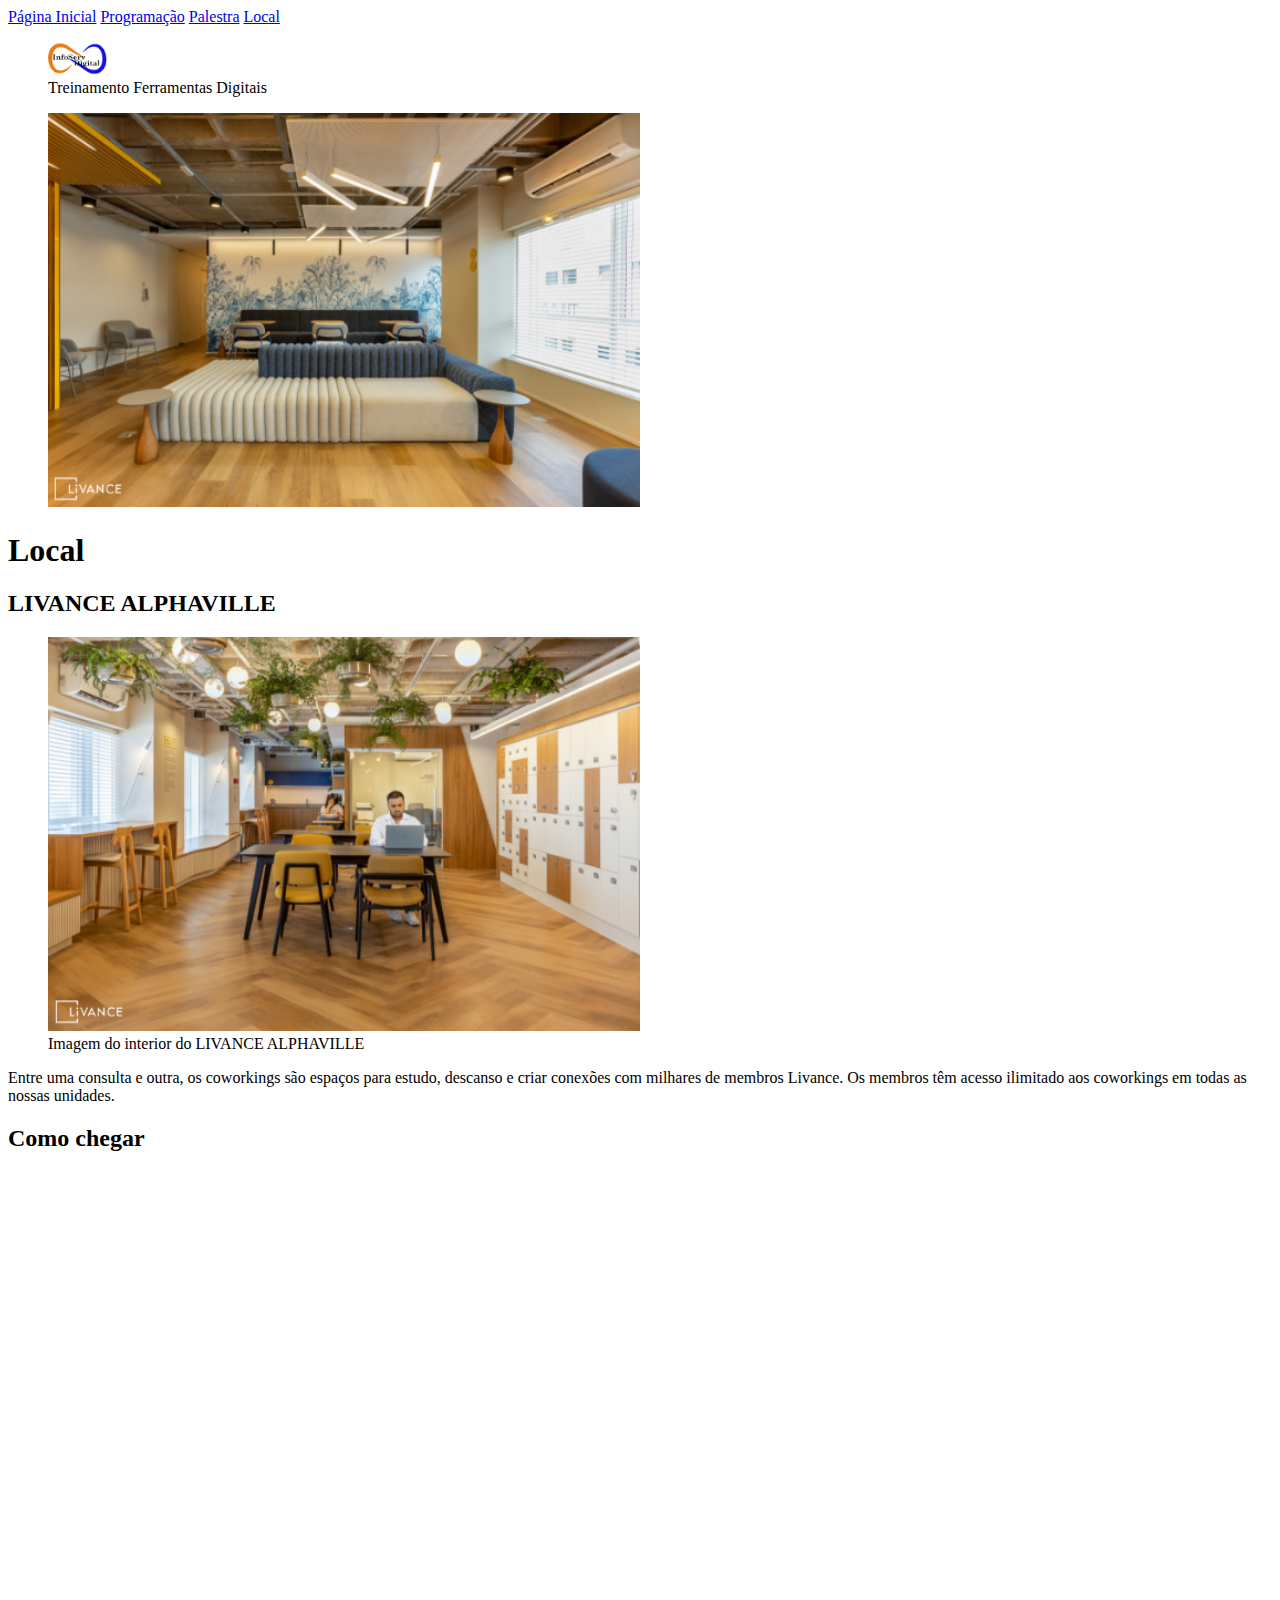
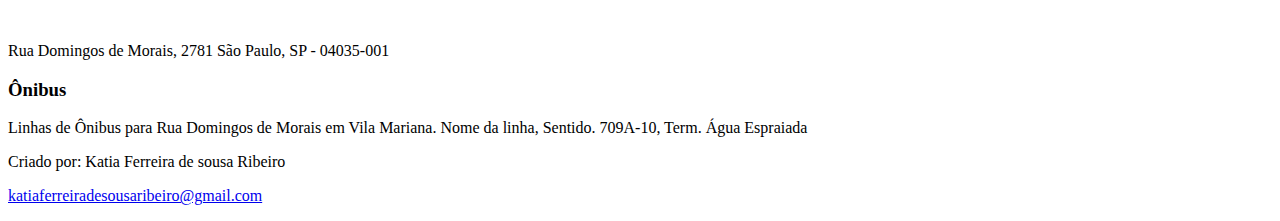
==== local.html @ 5f6a62da "commit projeto descodificadas" ====
<!DOCTYPE html>
<html lang="pt-br">
<head>
    <meta charset="UTF-8">
    <meta http-equiv="X-UA-Compatible" content="IE=edge">
    <meta name="viewport" content="width=device-width, initial-scale=1.0">
    <title>Local</title>
<link rel="shortcut icon" href="./image/logo-inforserv.ico" type="image/x-icon">
</head>
<header>
    <nav>
        <a href="index.html">Página Inicial</a>
        <a href="programacao.html">Programação</a>
        <a href="palestra.html">Palestra</a>
        <a href="local.html">Local</a>
        <figure><img src="./image/logo-inforserv.ico" width="5%" height="5%" alt="Logo infoServ Digital"><figcaption>Treinamento Ferramentas Digitais</figcaption></figure>
    </nav>
</header>
<body>
    <section>
    <figure><img src="./image/sala2.png" width="50%" height="50%" alt="Imagem da sala"></figure>
    <h1>Local</h1>
    <h2>LIVANCE ALPHAVILLE</h2>
    <figure><img src="./image/sala1.png" width="50%" height="50%" alt="Imagem do interior do LIVANCE ALPHAVILLE"><figcaption>Imagem do interior do LIVANCE ALPHAVILLE</figcaption></figure>
    <p>Entre uma consulta e outra, os coworkings são espaços para estudo, descanso e criar conexões com milhares de membros Livance.
        Os membros têm acesso ilimitado aos coworkings em todas as nossas unidades. </p>
    </section>
    <section>
        <h2>Como chegar</h2>
        <iframe src="https://www.google.com/maps/embed?pb=!1m18!1m12!1m3!1d3656.0966023885558!2d-46.638434385250896!3d-23.600868184663298!2m3!1f0!2f0!3f0!3m2!1i1024!2i768!4f13.1!3m3!1m2!1s0x94ce5b7f111a41e9%3A0x9e645602b279de6f!2sLivance%20Vila%20Mariana!5e0!3m2!1spt-BR!2sbr!4v1680519159027!5m2!1spt-BR!2sbr" width="600" height="450" style="border:0;" allowfullscreen="" loading="lazy" referrerpolicy="no-referrer-when-downgrade"></iframe>
        <p>Rua Domingos de Morais, 2781
            São Paulo, SP - 04035-001 </p>
            <h3>Ônibus</h3>
            <p>Linhas de Ônibus para Rua Domingos de Morais em Vila Mariana. Nome da linha, Sentido. 709A-10, Term. Água Espraiada </p>  
    </section>
    <section>
        <footer>
            <p>Criado por: Katia Ferreira de sousa Ribeiro</p>
            <p><a href="mailto:katiaferreiradesousaribeiro@gmail.com">katiaferreiradesousaribeiro@gmail.com</a></p>
          </footer>
    </section>    
</body>
</html>
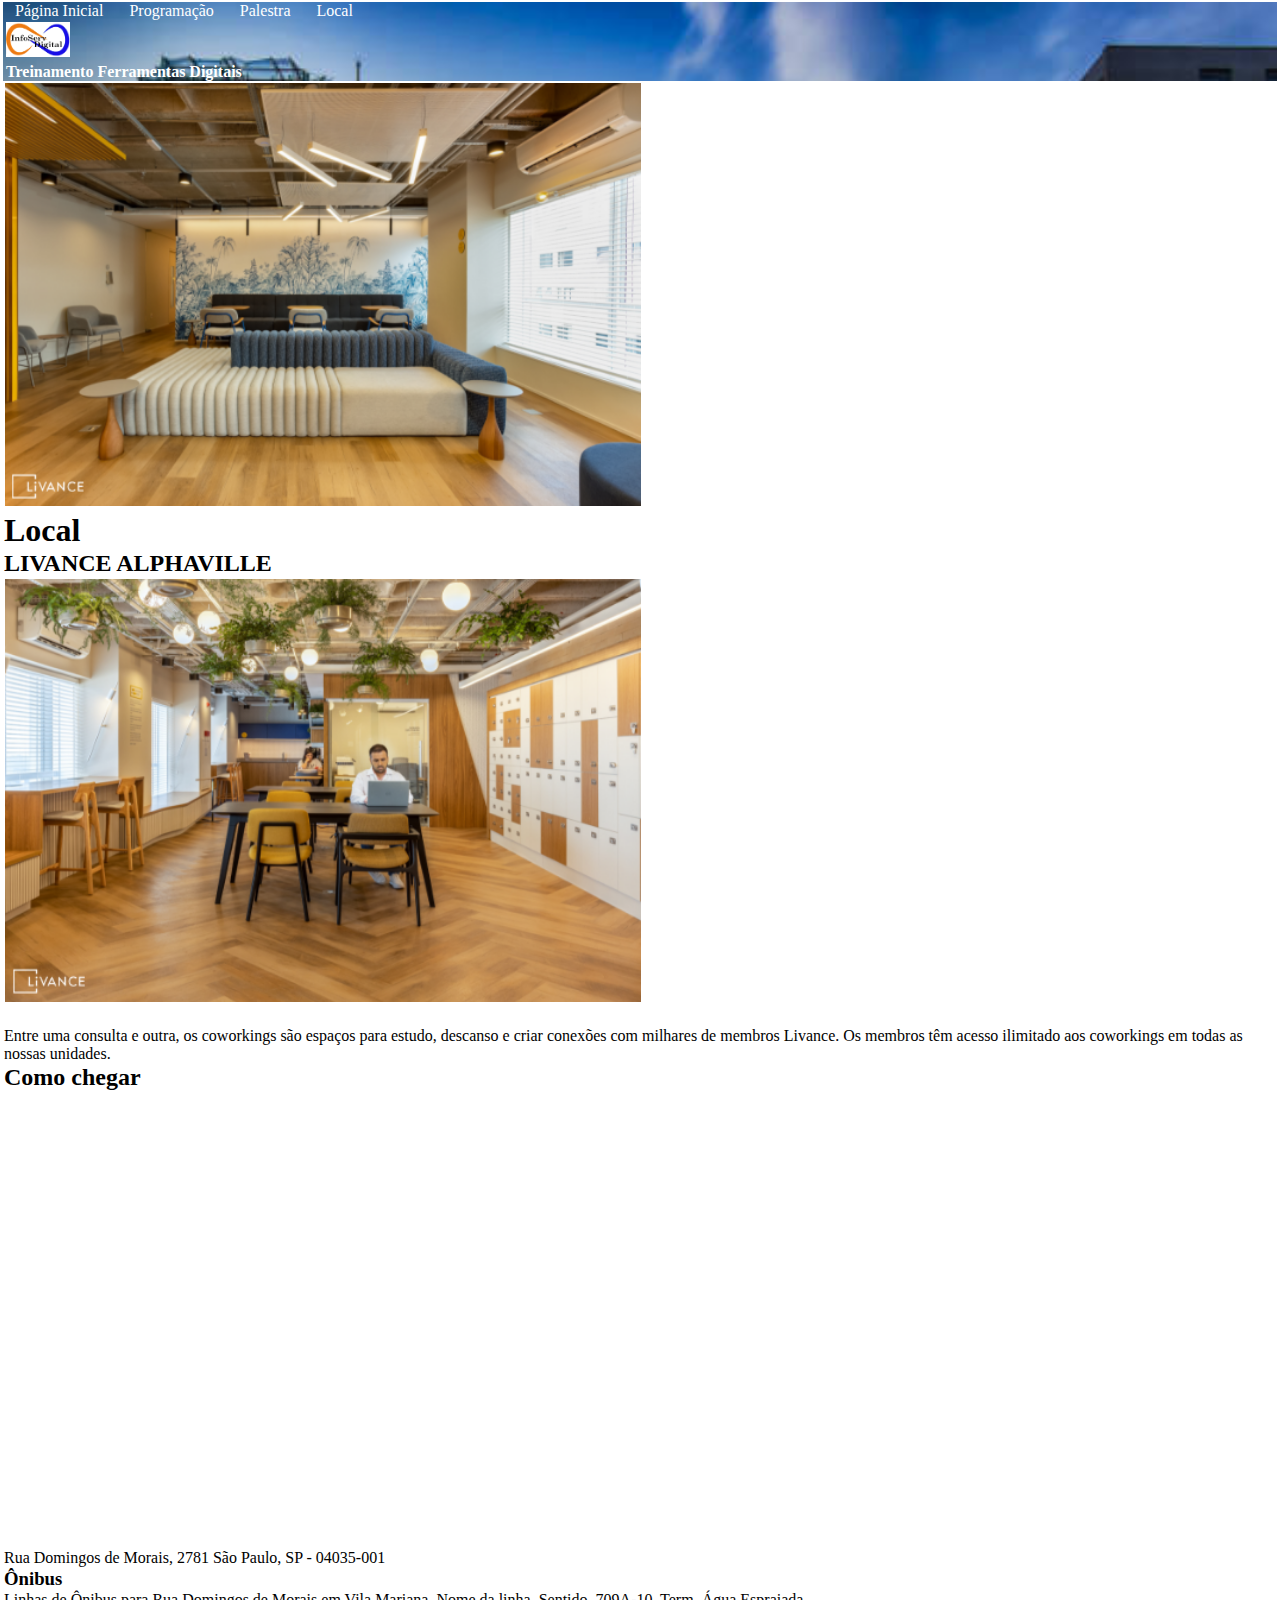
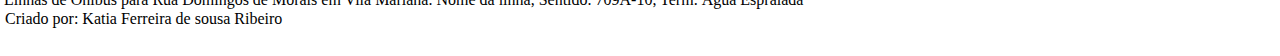
==== commit 44d77d33: "inclusão do CSS" ====
--- a/local.html
+++ b/local.html
@@ -5,6 +5,7 @@
     <meta http-equiv="X-UA-Compatible" content="IE=edge">
     <meta name="viewport" content="width=device-width, initial-scale=1.0">
     <title>Local</title>
+    <link rel="stylesheet" type="text/css" href="style.css" />
 <link rel="shortcut icon" href="./image/logo-inforserv.ico" type="image/x-icon">
 </head>
 <header>
@@ -18,12 +19,12 @@
 </header>
 <body>
     <section>
-    <figure><img src="./image/sala2.png" width="50%" height="50%" alt="Imagem da sala"></figure>
-    <h1>Local</h1>
-    <h2>LIVANCE ALPHAVILLE</h2>
-    <figure><img src="./image/sala1.png" width="50%" height="50%" alt="Imagem do interior do LIVANCE ALPHAVILLE"><figcaption>Imagem do interior do LIVANCE ALPHAVILLE</figcaption></figure>
-    <p>Entre uma consulta e outra, os coworkings são espaços para estudo, descanso e criar conexões com milhares de membros Livance.
-        Os membros têm acesso ilimitado aos coworkings em todas as nossas unidades. </p>
+        <figure><img src="./image/sala2.png" width="50%" height="50%" alt="Imagem da sala"></figure>
+        <h1>Local</h1>
+        <h2>LIVANCE ALPHAVILLE</h2>
+        <figure><img src="./image/sala1.png" width="50%" height="50%" alt="Imagem do interior do LIVANCE ALPHAVILLE"><figcaption>Imagem do interior do LIVANCE ALPHAVILLE</figcaption></figure>
+        <p>Entre uma consulta e outra, os coworkings são espaços para estudo, descanso e criar conexões com milhares de membros Livance.
+            Os membros têm acesso ilimitado aos coworkings em todas as nossas unidades. </p>
     </section>
     <section>
         <h2>Como chegar</h2>
@@ -31,7 +32,7 @@
         <p>Rua Domingos de Morais, 2781
             São Paulo, SP - 04035-001 </p>
             <h3>Ônibus</h3>
-            <p>Linhas de Ônibus para Rua Domingos de Morais em Vila Mariana. Nome da linha, Sentido. 709A-10, Term. Água Espraiada </p>  
+        <p>Linhas de Ônibus para Rua Domingos de Morais em Vila Mariana. Nome da linha, Sentido. 709A-10, Term. Água Espraiada </p>  
     </section>
     <section>
         <footer>
--- a/style.css
+++ b/style.css
@@ -0,0 +1,33 @@
+*{
+    margin: 1px;
+    padding: 0;
+    font-family: 'Open Sans', 'sans-serif';
+}
+
+.list{
+ text-align: end;
+ font-weight: bold;
+ font-size: large;
+}
+a{
+    text-decoration: none;
+    color: white;
+    padding: 10px;
+    margin: top 0;
+}
+header{
+    background-image: url(image/paulista.jpg);
+    background-repeat: no-repeat;
+    background-size: cover;
+}
+.logo{
+    position: relative;
+    left: 40%;  
+}
+figcaption{
+    color: white;
+    font-weight: bold;
+}
+.quem-somos{
+    background-color: rgb(248, 248, 72);
+}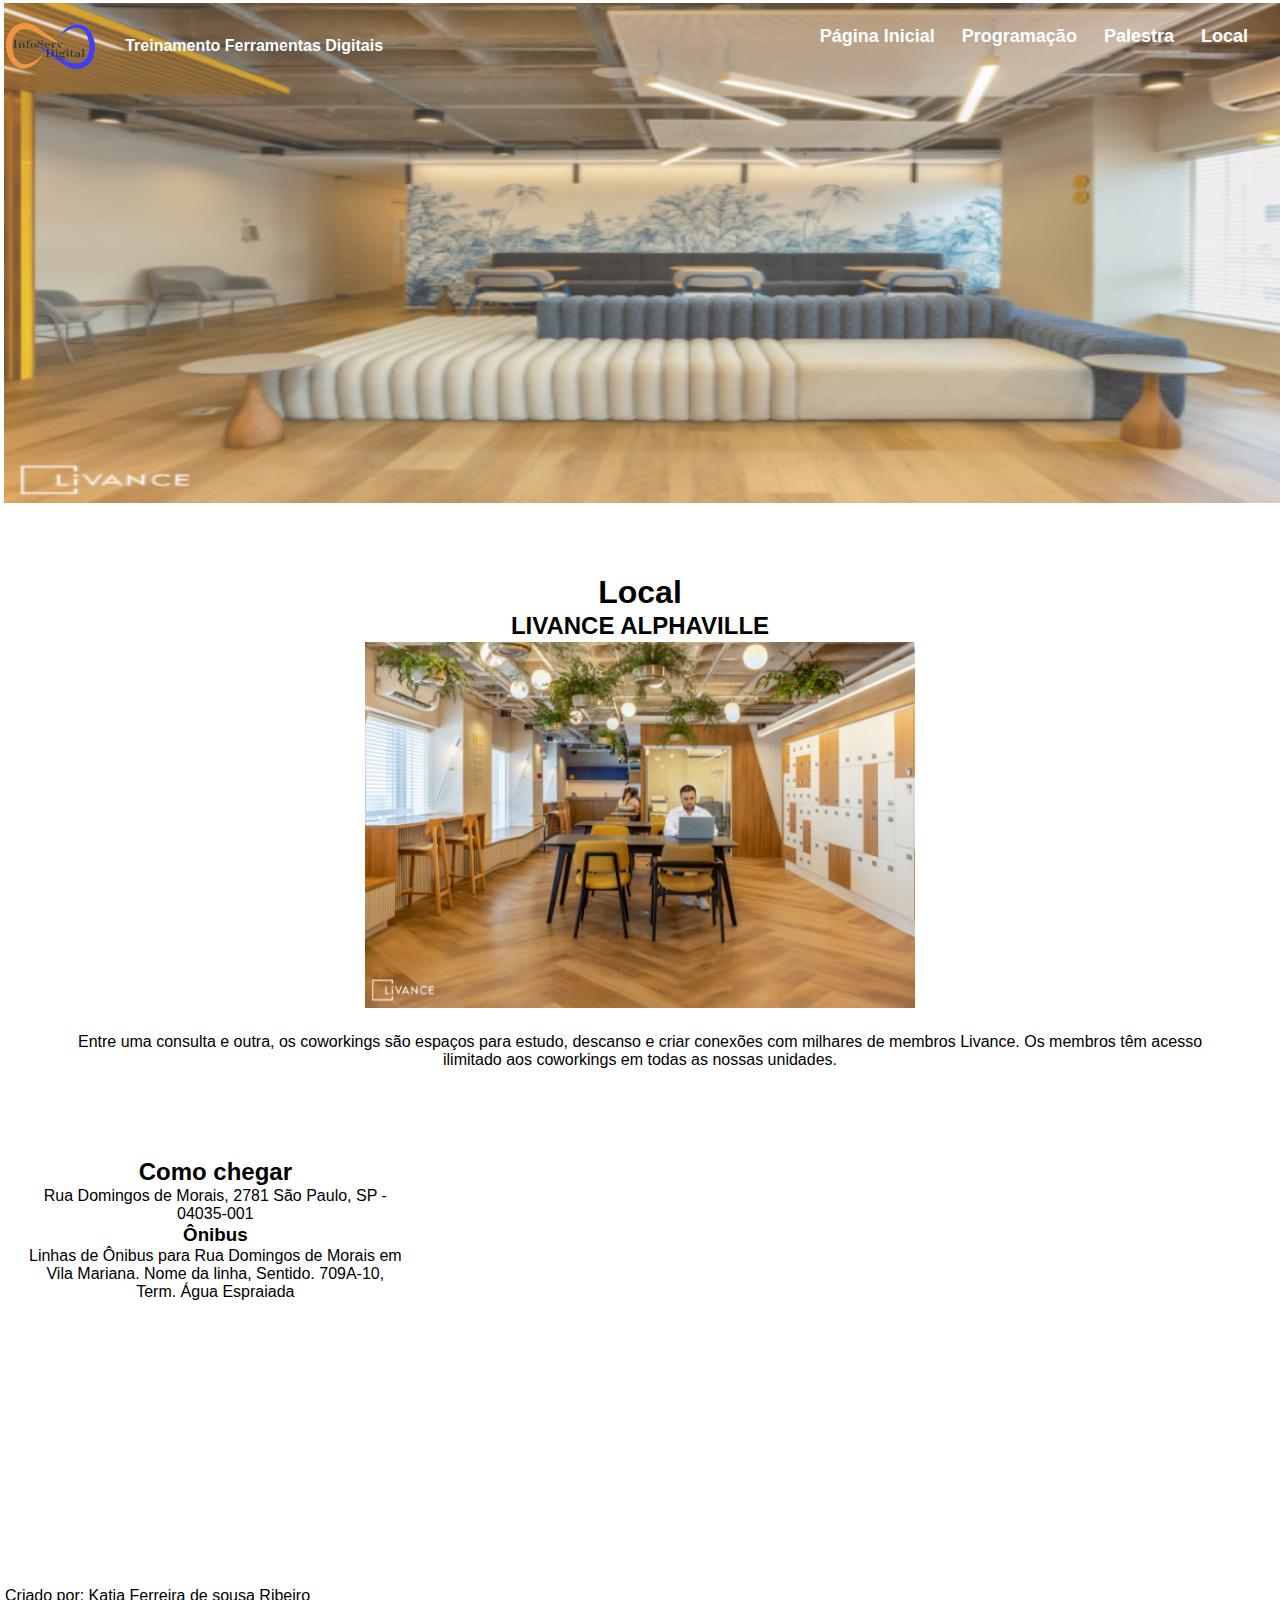
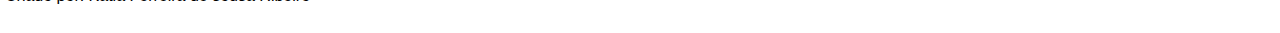
==== commit 9043f495: "ajuste de espaço e dimenções" ====
--- a/local.html
+++ b/local.html
@@ -9,30 +9,34 @@
 <link rel="shortcut icon" href="./image/logo-inforserv.ico" type="image/x-icon">
 </head>
 <header>
-    <nav>
+    <img src="./image/sala2.png" width="1500" height="500" alt="Imagem da sala">
+    <div class="logo"><figure><img src="./image/logo-inforserv.png" width="15%" height="15%" alt="Logo infoServ Digital"><figcaption>Treinamento Ferramentas Digitais</figcaption></figure></div>
+    <nav class="list">
         <a href="index.html">Página Inicial</a>
         <a href="programacao.html">Programação</a>
         <a href="palestra.html">Palestra</a>
         <a href="local.html">Local</a>
-        <figure><img src="./image/logo-inforserv.ico" width="5%" height="5%" alt="Logo infoServ Digital"><figcaption>Treinamento Ferramentas Digitais</figcaption></figure>
     </nav>
 </header>
 <body>
     <section>
-        <figure><img src="./image/sala2.png" width="50%" height="50%" alt="Imagem da sala"></figure>
-        <h1>Local</h1>
-        <h2>LIVANCE ALPHAVILLE</h2>
-        <figure><img src="./image/sala1.png" width="50%" height="50%" alt="Imagem do interior do LIVANCE ALPHAVILLE"><figcaption>Imagem do interior do LIVANCE ALPHAVILLE</figcaption></figure>
-        <p>Entre uma consulta e outra, os coworkings são espaços para estudo, descanso e criar conexões com milhares de membros Livance.
-            Os membros têm acesso ilimitado aos coworkings em todas as nossas unidades. </p>
-    </section>
-    <section>
-        <h2>Como chegar</h2>
+        <div class="item6">
+            <h1>Local</h1>
+            <h2>LIVANCE ALPHAVILLE</h2>
+            <figure><img src="./image/sala1.png" width="550" alt="Imagem do interior do LIVANCE ALPHAVILLE"><figcaption>Imagem do interior do LIVANCE ALPHAVILLE</figcaption></figure>
+            <p>Entre uma consulta e outra, os coworkings são espaços para estudo, descanso e criar conexões com milhares de membros Livance.
+                Os membros têm acesso ilimitado aos coworkings em todas as nossas unidades. </p>
+        </div>
+    </section>    
+    <section class="local">
+        <div class="item6">
+            <h2>Como chegar</h2>
+            <p>Rua Domingos de Morais, 2781
+                São Paulo, SP - 04035-001 </p>
+                <h3>Ônibus</h3>
+            <p>Linhas de Ônibus para Rua Domingos de Morais em Vila Mariana. Nome da linha, Sentido. 709A-10, Term. Água Espraiada </p>  
+        </div>
         <iframe src="https://www.google.com/maps/embed?pb=!1m18!1m12!1m3!1d3656.0966023885558!2d-46.638434385250896!3d-23.600868184663298!2m3!1f0!2f0!3f0!3m2!1i1024!2i768!4f13.1!3m3!1m2!1s0x94ce5b7f111a41e9%3A0x9e645602b279de6f!2sLivance%20Vila%20Mariana!5e0!3m2!1spt-BR!2sbr!4v1680519159027!5m2!1spt-BR!2sbr" width="600" height="450" style="border:0;" allowfullscreen="" loading="lazy" referrerpolicy="no-referrer-when-downgrade"></iframe>
-        <p>Rua Domingos de Morais, 2781
-            São Paulo, SP - 04035-001 </p>
-            <h3>Ônibus</h3>
-        <p>Linhas de Ônibus para Rua Domingos de Morais em Vila Mariana. Nome da linha, Sentido. 709A-10, Term. Água Espraiada </p>  
     </section>
     <section>
         <footer>
--- a/style.css
+++ b/style.css
@@ -1,13 +1,16 @@
 *{
     margin: 1px;
-    padding: 0;
-    font-family: 'Open Sans', 'sans-serif';
+    font-family: sans-serif;
 }
 
 .list{
  text-align: end;
  font-weight: bold;
  font-size: large;
+ position: absolute;
+ top: 25px;
+ right: 20px;
+ 
 }
 a{
     text-decoration: none;
@@ -15,19 +18,154 @@
     padding: 10px;
     margin: top 0;
 }
-header{
-    background-image: url(image/paulista.jpg);
-    background-repeat: no-repeat;
-    background-size: cover;
-}
-.logo{
-    position: relative;
-    left: 40%;  
-}
 figcaption{
     color: white;
     font-weight: bold;
 }
+header{
+    opacity: 0.8;
+}
+.logo{
+    position: absolute;
+    top: 2%
+}
+.logo figcaption{
+    position: absolute;
+    top: 30%;
+    left: 20%;
+}
+.logo2{
+    position: absolute;
+    top:36%;
+    right: 22%;
+}
+.logo2 img{
+    width: 50%;
+    height: 50%;
+}
 .quem-somos{
-    background-color: rgb(248, 248, 72);
+    background-color: rgba(255,213,79,1);
+    text-align: justify;
+    height: 50%;   
+}
+.sub1{
+    display: grid;
+    grid-template-rows: 2fr;
+    align-items: center;
+
+}
+
+.titulos{
+    text-align: center;
+    padding: 5%;
+}
+.primeiro-dia{
+    width: 500px;
+    height: 300px;
+    
+}
+.segundo-dia{
+    width: 700px;
+    height: 300px; 
+    position: absolute;
+    top: 145%;
+    left: 50%;
+}
+button{
+    font-size: 16px;
+    background-color: white;
+    border: none;
+    border-radius: 3px;
+    height: 60px;
+    margin-bottom: 5rem;
+}
+
+.item1{
+    margin: 5%;
+    text-align: center;
+    font-size: 25px;
+
+}
+.item1 img{
+    height: 50%;
+    width: 50%;
+
+}
+.item1 figcaption{
+    text-align: center;
+    color: black;
+    font-size: 40%;
+    font-weight: normal;
+}
+.sub2{
+    display: grid;
+    grid-template-rows: 1fr;
+}
+.item2{
+        width: 300px;
+        height: 400px;
+        padding-left: 27%; 
+        
+    }
+
+.item2 img{
+    width: 250px;
+    height: 200px;
+
+}
+.item3{
+    position: absolute;
+    left: 50%;
+    width: 300px;
+    height: 300px;
+}
+.item3 img{
+    width: 250px;
+    height: 200px;
+}
+.item4{
+    text-align: center;
+}
+.item4 h1{
+    margin: 3%;
+}
+.local{
+    display: grid;
+    grid-template-columns: 1fr 2fr;
+}
+.item5{
+text-align: center;    
+}
+.item5 p{
+    text-align: justify;
+    margin-left: 5%;
+    margin-bottom: 5%;
+    font-weight: bold;
+    color: rgb(118, 117, 117);
+}
+.endereco{
+    font-weight: bold;
+    color: rgb(118, 117, 117);
+    margin-left: 21%;  
+   
+}
+.item6{
+    text-align: center;
+    padding: 5%;
+}
+.palestra{
+    display: grid;
+    grid-template-rows: 1fr 1fr;
+}
+.palestra a{
+    color: black;
+    margin-left: 20%;
+    text-decoration: underline;
+    font-size: large;
+}
+.palestrantes{
+    background-color: rgba(255,213,79,1);
+    text-align: center;
+    height:50%;  
+    padding:2%; 
 }